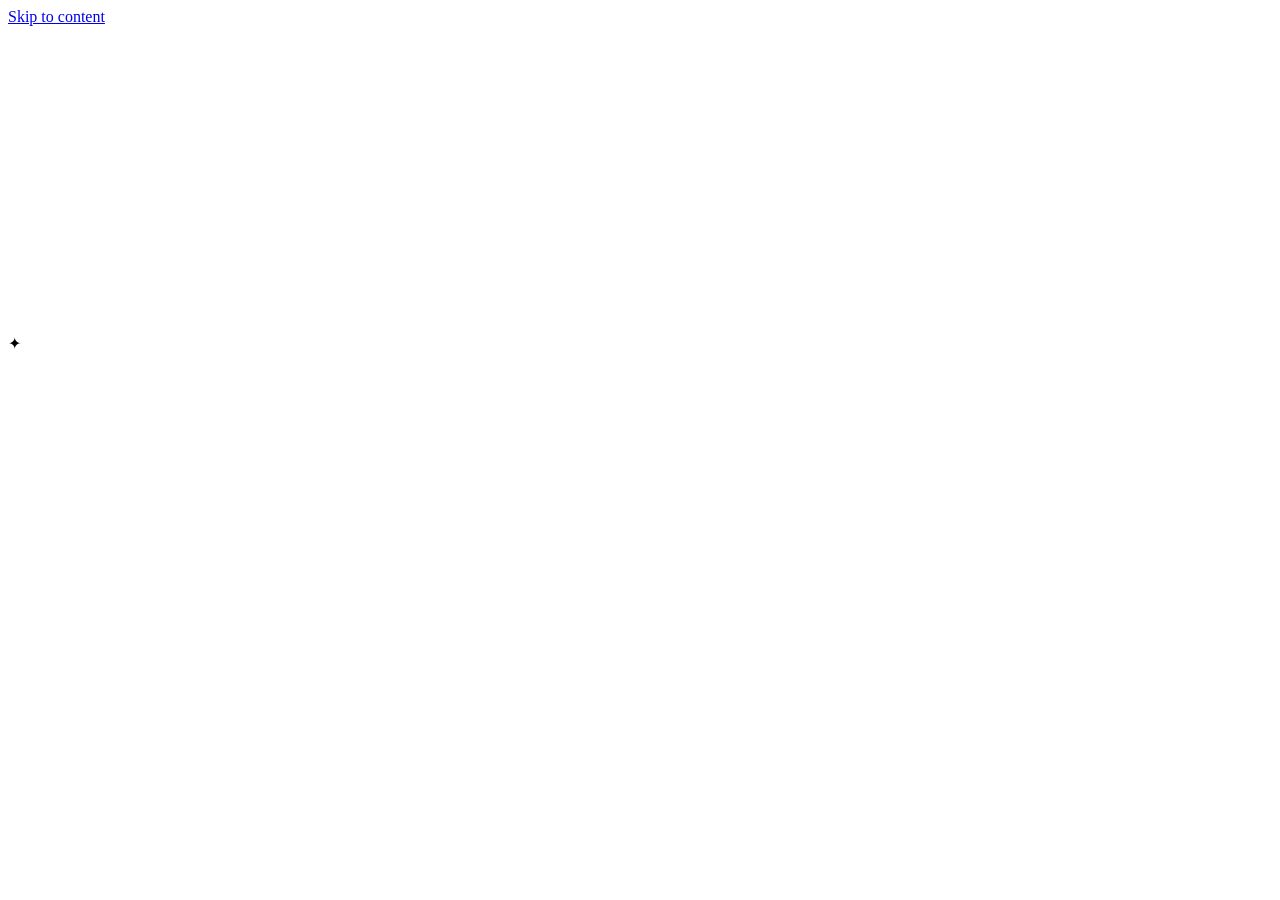
==== index.html @ a88ab9db "Add files via upload" ====
<!DOCTYPE html>
<html lang="en">
<head>
  <meta charset="utf-8">
  <meta name="viewport" content="width=device-width, initial-scale=1, viewport-fit=cover">
  <title>SUL0557 — Beats, Drum Kits & Visuals</title>
  <meta name="description" content="Hi I'm Sul and I make beats & visuals. Drum kits, cover art and edits.">
  <meta name="theme-color" content="#fbe3f6">
  <meta property="og:title" content="SUL0557">
  <meta property="og:description" content="Beats, drum kits, cover arts & edits.">
  <meta property="og:image" content="assets/img/share.jpg">
  <meta property="og:type" content="website">
  <meta name="twitter:card" content="summary_large_image">
  <link rel="icon" type="image/png" href="assets/img/favicon.png" id="favicon">
  <link rel="preconnect" href="https://fonts.googleapis.com">
  <link rel="preconnect" href="https://fonts.gstatic.com" crossorigin>
  <link rel="stylesheet" href="assets/css/style.css">
</head>
<body class="is-loading">
  <a class="skip-link" href="#app">Skip to content</a>

  <!-- Background layers -->
  <div id="bg-image" aria-hidden="true"></div>
  <canvas id="bg-canvas" aria-hidden="true"></canvas>
  <div id="bg-overlay" aria-hidden="true"></div>
  <canvas id="fx-canvas" aria-hidden="true"></canvas>

  <!-- Intro / splash page -->
  <div id="intro" hidden></div>

  <!-- Site -->
  <header id="site-header"></header>
  <main id="app" tabindex="-1"></main>
  <footer id="site-footer"></footer>

  <!-- Lightbox -->
  <div id="lightbox" hidden role="dialog" aria-modal="true" aria-label="Viewer"></div>

  <div id="loader" aria-hidden="true"><div class="loader-star">✦</div></div>

  <noscript><p style="padding:2rem;text-align:center;font-family:sans-serif">This site needs JavaScript turned on.</p></noscript>

  <script src="assets/js/fx.js"></script>
  <script src="assets/js/app.js"></script>
</body>
</html>
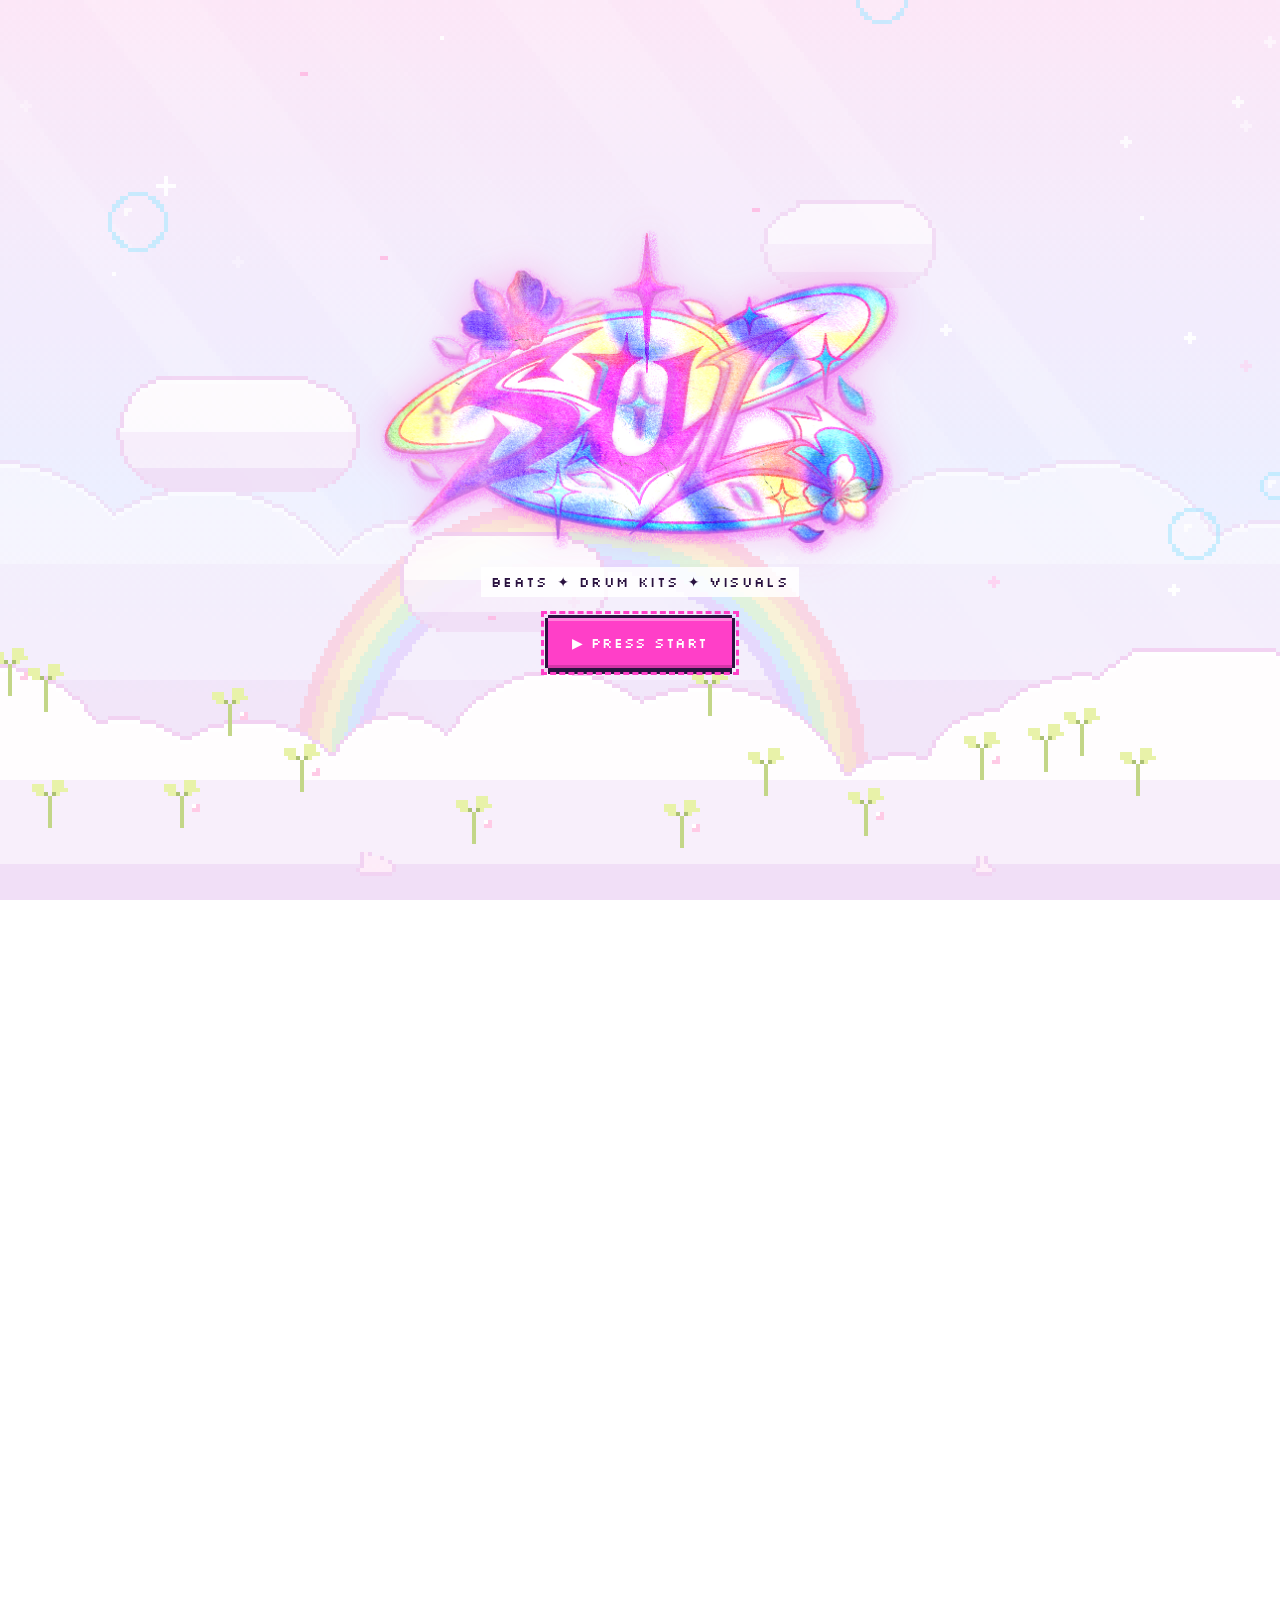
==== commit 742c2787: "Add files via upload" ====
--- a/index.html
+++ b/index.html
@@ -29,6 +29,7 @@
   <div id="intro" hidden></div>
 
   <!-- Site -->
+  <div id="announce" hidden></div>
   <header id="site-header"></header>
   <main id="app" tabindex="-1"></main>
   <footer id="site-footer"></footer>
--- a/assets/css/style.css
+++ b/assets/css/style.css
@@ -0,0 +1,505 @@
+/* =========================================================
+   SUL0557 — "clean pixel" theme
+   Crisp pixel borders, hard pixel shadows, pixel fonts and the
+   animated pixel sky. Colours/fonts/sizes come from site.json
+   (edit them in the admin panel).
+   ========================================================= */
+
+:root {
+  --primary: #ff3fc8;
+  --secondary: #8a3cff;
+  --accent: #38c8ff;
+  --highlight: #ffe14d;
+  --text: #2a1240;
+  --muted: #76659a;
+  --surface-rgb: 255, 255, 255;
+  --surface-a: .96;
+  --radius: 0px;
+  --b: 3px;
+  --font-h: "Pixelify Sans", "Space Grotesk", system-ui, sans-serif;
+  --font-b: "Space Grotesk", system-ui, sans-serif;
+  --font-ui: "Silkscreen", "Space Grotesk", monospace;
+  --h-weight: 700;
+  --h-style: normal;
+  --h-transform: uppercase;
+  --speed: 1;
+  --content-w: 1180px;
+  --header-logo: 44px;
+  --marquee-speed: 1;
+  --ink: var(--text);
+  --card: rgba(var(--surface-rgb), var(--surface-a));
+  --solid: rgb(var(--surface-rgb));
+  --shade: color-mix(in srgb, var(--secondary) 30%, transparent);
+  --tint: color-mix(in srgb, var(--primary) 12%, rgb(var(--surface-rgb)));
+  --holo: linear-gradient(90deg, var(--primary), var(--secondary) 50%, var(--accent));
+  --holo-soft: linear-gradient(135deg, #ffd4f2, #e4d6ff 35%, #d2f2ff 65%, #fff6c4);
+  --dur: calc(.6s / var(--speed));
+  --frame: 0 calc(-1 * var(--b)) 0 0 var(--ink), 0 var(--b) 0 0 var(--ink), calc(-1 * var(--b)) 0 0 0 var(--ink), var(--b) 0 0 0 var(--ink);
+  --drop: var(--b) calc(var(--b) * 3) 0 0 var(--shade), calc(var(--b) * 2) calc(var(--b) * 2) 0 0 var(--shade);
+  --drop-lg: calc(var(--b) * 2) calc(var(--b) * 4) 0 0 var(--shade), calc(var(--b) * 3) calc(var(--b) * 3) 0 0 var(--shade);
+}
+
+*, *::before, *::after { box-sizing: border-box; }
+html { -webkit-text-size-adjust: 100%; scroll-behavior: smooth; }
+body { margin: 0; min-height: 100vh; color: var(--text); font-family: var(--font-b); font-size: 16px; line-height: 1.55; background: #fbe3f6; overflow-x: hidden; -webkit-font-smoothing: antialiased; }
+body.lock-scroll { overflow: hidden; }
+img, video, iframe { max-width: 100%; display: block; }
+a { color: inherit; }
+button, input { font: inherit; color: inherit; }
+h1, h2, h3, h4 { font-family: var(--font-h); font-weight: var(--h-weight); font-style: var(--h-style); text-transform: var(--h-transform); line-height: 1; margin: 0 0 .35em; letter-spacing: .01em; }
+p { margin: 0 0 1em; }
+.holo { background: var(--holo); -webkit-background-clip: text; background-clip: text; color: transparent; }
+.skip-link { position: absolute; left: -999px; top: 8px; z-index: 1000; background: #fff; padding: 8px 14px; }
+.skip-link:focus { left: 8px; }
+:focus-visible { outline: var(--b) dashed var(--primary); outline-offset: 4px; }
+.sr-only { position: absolute !important; width: 1px; height: 1px; overflow: hidden; clip: rect(0 0 0 0); white-space: nowrap; }
+
+/* ---------- the pixel frame (used everywhere) ---------- */
+.px, .hd, .card, .kit-box, .g-item, .xcard-media, .cmp-side, .dialog, .win, .tab, .search-box input, .hero-search, .rev, .panel, .media-frame, .img-block img, .ft-form, .chips button, .ag-box, .icon-btn, .lb-btn {
+  background: var(--card); box-shadow: var(--frame), var(--drop); border: 0; border-radius: 0;
+}
+body[data-card="soft"] :is(.hd, .card, .kit-box, .g-item, .xcard-media, .cmp-side, .dialog, .win, .tab, .search-box input, .hero-search, .rev, .panel, .media-frame, .img-block img, .ft-form, .chips button, .icon-btn) {
+  border-radius: 18px; box-shadow: 0 0 0 1px color-mix(in srgb, var(--text) 10%, transparent), 0 14px 34px -12px var(--shade);
+}
+
+/* ---------- background layers ---------- */
+#bg-image, #bg-canvas, #bg-overlay, #fx-canvas { position: fixed; inset: 0; width: 100vw; height: 100vh; pointer-events: none; }
+#bg-image { z-index: -4; background-size: cover; background-position: center; display: none; }
+#bg-canvas { z-index: -3; image-rendering: pixelated; image-rendering: crisp-edges; }
+#bg-overlay { z-index: -2; opacity: 0; }
+#fx-canvas { z-index: 900; }
+body.bg-grid::before { content: ""; position: fixed; inset: 0; z-index: -5; pointer-events: none;
+  background-image: linear-gradient(color-mix(in srgb, var(--secondary) 9%, transparent) 2px, transparent 2px), linear-gradient(90deg, color-mix(in srgb, var(--secondary) 9%, transparent) 2px, transparent 2px);
+  background-size: 24px 24px; }
+
+/* ---------- loader ---------- */
+#loader { position: fixed; inset: 0; display: grid; place-items: center; z-index: 2000; background: #fbe3f6; transition: opacity .4s steps(4); }
+body:not(.is-loading) #loader { opacity: 0; pointer-events: none; }
+.loader-star { font-size: 40px; color: var(--primary); animation: blink .8s steps(2) infinite; }
+@keyframes blink { 50% { opacity: 0; } }
+
+/* ---------- announcement (LED ticker) ---------- */
+#announce { position: relative; z-index: 60; background: var(--ink); color: var(--highlight); font: 400 12px/1.2 var(--font-ui); letter-spacing: .06em; }
+#announce[hidden] { display: none; }
+.ann-inner { display: flex; align-items: center; justify-content: center; gap: 18px; flex-wrap: wrap; padding: 10px 44px; text-align: center; }
+.ann-inner a { color: #fff; text-decoration: none; background: var(--primary); padding: 5px 9px; }
+.ann-inner .sparkle { animation: blink 1s steps(2) infinite; display: inline-block; }
+.ann-count { color: #fff; }
+.ann-x { position: absolute; right: 10px; top: 50%; transform: translateY(-50%); width: 24px; height: 24px; border: 0; background: transparent; color: #fff; cursor: pointer; font: 400 14px var(--font-ui); }
+
+/* ---------- header (pixel taskbar) ---------- */
+#site-header { position: relative; z-index: 50; padding: 16px clamp(14px, 3vw, 32px) 8px; }
+#site-header.is-sticky { position: sticky; top: 0; }
+.hd { display: flex; align-items: center; gap: 10px; max-width: var(--content-w); margin: 0 auto; padding: 8px 10px; background: var(--solid); }
+.style-glass .hd { background: rgba(var(--surface-rgb), .82); backdrop-filter: blur(10px); -webkit-backdrop-filter: blur(10px); }
+.style-transparent .hd { background: transparent; box-shadow: none; }
+.hd-pill { display: flex; align-items: center; gap: 6px; }
+.hd-main { flex: 1; }
+.layout-pill .hd { width: fit-content; }
+.layout-pill .hd-main { flex: none; }
+.brand { display: flex; align-items: center; padding: 0 12px 0 4px; text-decoration: none; flex-shrink: 0; }
+.brand img { height: var(--header-logo); width: auto; transition: transform .3s steps(3); }
+.brand:hover img { transform: translateY(-3px) rotate(-4deg); }
+.brand-text { font: var(--h-weight) 22px var(--font-h); }
+.nav { display: flex; align-items: center; gap: 4px; }
+.nav a { display: inline-flex; align-items: center; gap: 8px; padding: 9px 13px; font: 400 13px var(--font-ui); text-decoration: none; color: var(--muted); }
+.nav a svg { width: 16px; height: 16px; }
+.nav a:hover { color: var(--text); background: var(--tint); }
+.nav a.is-active { color: #fff; background: var(--ink); }
+.nav a.is-active::before { content: "▶"; font-size: 9px; color: var(--highlight); }
+.nav a.is-active svg { display: none; }
+.hd-right { margin-left: auto; }
+.icon-btn { width: 36px; height: 36px; display: grid; place-items: center; color: var(--secondary); text-decoration: none; margin: var(--b); transition: transform .15s steps(2); }
+.icon-btn:hover { transform: translateY(-3px); color: var(--primary); }
+.icon-btn svg { width: 18px; height: 18px; }
+.hd-cta { height: 40px !important; padding: 0 16px !important; font-size: 12px !important; }
+.burger { display: none; width: 40px; height: 40px; border: 0; background: var(--tint); cursor: pointer; }
+.burger span { display: block; width: 18px; height: 3px; margin: 3px auto; background: var(--ink); }
+.nav-open .burger span:nth-child(2) { opacity: 0; }
+.nav-mobile-extra { display: none; }
+
+/* ---------- buttons ---------- */
+.btn {
+  --bg: var(--primary); --fg: #fff;
+  display: inline-flex; align-items: center; justify-content: center; gap: .55em;
+  height: 50px; padding: 0 24px; margin: var(--b); border: 0; cursor: pointer; text-decoration: none; white-space: nowrap;
+  font: 400 14px var(--font-ui); letter-spacing: .04em; color: var(--fg); background: var(--bg);
+  box-shadow: var(--frame), inset 0 var(--b) 0 0 rgba(255,255,255,.35), inset 0 calc(-1 * var(--b)) 0 0 rgba(0,0,0,.16), 0 calc(var(--b) * 2) 0 0 var(--ink);
+  position: relative; transition: transform .08s steps(1), filter .15s; user-select: none; -webkit-tap-highlight-color: transparent;
+}
+.btn:active { transform: translateY(var(--b)); box-shadow: var(--frame), inset 0 var(--b) 0 0 rgba(0,0,0,.12); }
+.btn-ghost { --bg: var(--solid); --fg: var(--text); }
+.btn-accent { --bg: var(--accent); --fg: var(--ink); }
+.btn-holo { --bg: var(--holo-soft); --fg: var(--ink); }
+.btn-dark { --bg: var(--ink); --fg: #fff; }
+.btn-sm { height: 38px; padding: 0 14px; font-size: 11px; }
+.btn[disabled], .btn.is-disabled { --bg: color-mix(in srgb, var(--text) 12%, #fff); --fg: var(--muted); pointer-events: none; }
+.btn .sparkle { color: var(--highlight); }
+.btn-ghost .sparkle { color: var(--primary); }
+body[data-btn="pill"] .btn { border-radius: 999px; box-shadow: 0 8px 20px -8px var(--primary); font-family: var(--font-b); font-weight: 700; }
+body[data-btn="pill"] .btn-ghost { box-shadow: inset 0 0 0 2px color-mix(in srgb, var(--text) 15%, transparent); }
+body[data-btn="outline"] .btn { --bg: transparent; --fg: var(--text); }
+body[data-btnhover="bounce"] .btn:hover { animation: px-hop calc(.4s / var(--speed)) steps(4); }
+body[data-btnhover="wiggle"] .btn:hover { animation: px-wiggle calc(.4s / var(--speed)) steps(4); }
+body[data-btnhover="glow"] .btn:hover { filter: brightness(1.1) drop-shadow(0 0 10px var(--primary)); }
+body[data-btnhover="grow"] .btn:hover { transform: scale(1.05); }
+body[data-btnhover="shine"] .btn:hover { filter: brightness(1.15); }
+@keyframes px-hop { 0%, 100% { transform: translateY(0); } 50% { transform: translateY(calc(var(--b) * -2)); } }
+@keyframes px-wiggle { 25% { transform: translateX(calc(var(--b) * -1)); } 75% { transform: translateX(var(--b)); } }
+
+/* ---------- layout ---------- */
+#app { position: relative; z-index: 2; outline: none; min-height: 60vh; }
+.page { display: flex; flex-wrap: wrap; align-items: flex-start; max-width: calc(var(--content-w) + 2 * clamp(16px, 4vw, 40px)); margin: 0 auto; padding: 0 clamp(16px, 4vw, 40px) 30px; }
+.section { position: relative; width: 100%; padding: clamp(26px, 4.5vw, 56px) 0; }
+.section.sp-small { padding: 14px 0; }
+.section.sp-large { padding: clamp(50px, 8vw, 110px) 0; }
+.section.sp-none { padding: 0; }
+.section.w-half { width: 50%; }
+.section.w-half + .section.w-half { padding-left: 18px; }
+.section.w-half:has(+ .section.w-half) { padding-right: 18px; }
+.wrap { width: 100%; margin: 0 auto; }
+.w-narrow .wrap { max-width: 760px; }
+.w-full { width: 100vw; margin-left: calc(50% - 50vw); }
+.a-center { text-align: center; }
+.a-right { text-align: right; }
+.a-center .btn-row, .a-center .more-row, .a-center .tabs, .a-center .chips { justify-content: center; }
+.panel { padding: clamp(20px, 3vw, 36px); margin: var(--b); }
+
+.sec-head { display: flex; align-items: flex-end; justify-content: space-between; gap: 16px; margin-bottom: clamp(18px, 2.4vw, 26px); }
+.a-center .sec-head { flex-direction: column; align-items: center; }
+.sec-title { font-size: clamp(32px, 4.4vw, 54px); margin: 0 0 6px; text-shadow: var(--b) var(--b) 0 rgba(var(--surface-rgb), .9); }
+.sec-title .holo { text-shadow: none; filter: drop-shadow(var(--b) var(--b) 0 rgba(var(--surface-rgb), .9)); }
+.sec-sub { color: var(--muted); font: 400 12px var(--font-ui); letter-spacing: .04em; margin: 0; }
+.sec-sub::before { content: "> "; color: var(--primary); }
+.sec-link { font: 400 12px var(--font-ui); color: var(--text); text-decoration: none; white-space: nowrap; padding: 8px 10px; background: var(--solid); box-shadow: var(--frame); margin: var(--b); }
+.sec-link:hover { background: var(--ink); color: #fff; }
+.btn-row { display: flex; flex-wrap: wrap; gap: 10px 12px; align-items: center; margin-top: 22px; }
+.more-row { display: flex; gap: 12px; flex-wrap: wrap; justify-content: center; margin-top: 26px; }
+.rich a { color: var(--primary); font-weight: 700; }
+.chip, .tag { display: inline-flex; align-items: center; padding: 4px 6px; font: 400 9.5px var(--font-ui); letter-spacing: .03em; text-transform: uppercase; color: var(--secondary); background: color-mix(in srgb, var(--secondary) 10%, #fff); box-shadow: 0 0 0 2px color-mix(in srgb, var(--secondary) 25%, transparent); margin: 2px; }
+.status { display: inline-flex; align-items: center; gap: 10px; font: 400 12px var(--font-ui); color: var(--text); margin: 0 0 18px var(--b); background: var(--solid); padding: 7px 10px; box-shadow: var(--frame); }
+.status i { width: 8px; height: 8px; background: var(--primary); animation: blink 1s steps(2) infinite; }
+
+/* ---------- hero ---------- */
+.hero { display: grid; grid-template-columns: 1fr 1fr; gap: clamp(28px, 5vw, 64px); align-items: center; }
+.hero.fullh { min-height: calc(100vh - 170px); }
+.hero.layout-split-reverse .hero-art-col { order: -1; }
+.hero.layout-centered { grid-template-columns: 1fr; text-align: center; justify-items: center; }
+.hero.layout-centered .btn-row, .hero.layout-centered .chips { justify-content: center; }
+.hero.layout-centered .hero-search { margin-left: auto; margin-right: auto; }
+.hero.no-art { grid-template-columns: 1fr; }
+.hero-title { font-size: clamp(50px, 7vw, 100px); line-height: .9; margin: 0 0 20px; text-shadow: calc(var(--b) * 1.5) calc(var(--b) * 1.5) 0 rgba(var(--surface-rgb), .95); }
+.hero-title .holo { text-shadow: none; filter: drop-shadow(calc(var(--b) * 1.5) calc(var(--b) * 1.5) 0 rgba(var(--surface-rgb), .95)); }
+.hero-text { font-size: clamp(16px, 1.35vw, 18px); max-width: 500px; margin: 0 0 6px; background: rgba(var(--surface-rgb), .7); padding: 2px 4px; }
+.layout-centered .hero-text { margin-left: auto; margin-right: auto; }
+.hero-small { display: inline-block; font: 400 11px var(--font-ui); color: var(--muted); text-decoration: none; margin-top: 8px; }
+a.hero-small:hover { color: var(--primary); }
+.hero-search { display: flex; align-items: center; gap: 8px; margin: 26px var(--b) 0; max-width: 470px; padding: 5px 5px 5px 14px; }
+.hero-search svg { display: none; }
+.hero-search::before { content: ">"; font: 400 14px var(--font-ui); color: var(--primary); }
+.hero-search input { flex: 1; min-width: 0; border: 0; outline: none; background: transparent; font: 400 13px var(--font-ui); padding: 8px 0; color: var(--text); caret-color: var(--primary); }
+.hero-search .btn { height: 38px; margin: 0; box-shadow: none; }
+.chips { display: flex; flex-wrap: wrap; align-items: center; gap: 8px; margin-top: 16px; font: 400 11px var(--font-ui); color: var(--muted); }
+.chips button { padding: 6px 10px; cursor: pointer; font: 400 11px var(--font-ui); color: var(--secondary); margin: var(--b); box-shadow: var(--frame); }
+.chips button:hover { background: var(--ink); color: #fff; }
+.hero-art-col { display: flex; flex-direction: column; gap: 18px; min-width: 0; padding: var(--b); }
+.win { position: relative; }
+.win-bar { display: flex; align-items: center; gap: 6px; padding: 8px 10px; background: var(--ink); color: #fff; font: 400 11px var(--font-ui); }
+.win-bar span { flex: 1; }
+.win-bar i { width: 12px; height: 12px; background: var(--highlight); }
+.win-bar i:nth-of-type(2) { background: var(--accent); }
+.win-bar i:nth-of-type(3) { background: var(--primary); }
+.art-card { position: relative; aspect-ratio: 1.35 / 1; display: grid; place-items: center; overflow: hidden; background: var(--holo-soft); }
+.art-card::before { content: ""; position: absolute; inset: 0; background-image: linear-gradient(rgba(255,255,255,.4) 2px, transparent 2px), linear-gradient(90deg, rgba(255,255,255,.4) 2px, transparent 2px); background-size: 22px 22px; }
+.art-card::after { content: "✦"; position: absolute; top: 12%; right: 10%; font-size: 26px; color: #fff; animation: blink 1.4s steps(2) infinite; }
+.art-card img { position: relative; width: 84%; height: auto; }
+.win-foot { display: flex; justify-content: space-between; gap: 10px; padding: 8px 12px; font: 400 10px var(--font-ui); color: var(--muted); background: var(--solid); border-top: var(--b) solid var(--ink); }
+.win-foot b { color: var(--primary); font-weight: 400; }
+.logo-float { animation: px-float calc(3.2s / var(--speed)) steps(8) infinite; }
+@keyframes px-float { 0%, 100% { transform: translateY(0); } 50% { transform: translateY(-14px); } }
+.hero-logo-solo { width: min(100%, 620px); height: auto; margin: 0 auto; }
+.logo-glow { filter: drop-shadow(0 0 18px color-mix(in srgb, var(--primary) 30%, transparent)); }
+.mosaic { display: grid; grid-template-columns: repeat(3, 1fr); gap: 8px; height: clamp(300px, 36vw, 440px); overflow: hidden; padding: 8px; background: var(--ink); }
+.mosaic-col { display: flex; flex-direction: column; gap: 8px; animation: mosaic-up calc(30s / var(--speed)) linear infinite; }
+.mosaic-col:nth-child(2) { animation-direction: reverse; }
+.mosaic.paused .mosaic-col { animation-play-state: paused; }
+.mosaic-col img { width: 100%; aspect-ratio: 1; object-fit: cover; }
+@keyframes mosaic-up { to { transform: translateY(-50%); } }
+.mosaic-bar { display: flex; justify-content: space-between; font: 400 10px var(--font-ui); color: var(--muted); }
+.mosaic-bar button { border: 0; background: none; color: var(--muted); cursor: pointer; font: inherit; }
+
+/* ---------- reviews (pixel speech bubbles) ---------- */
+.rev-strip { overflow: hidden; padding: 8px 0 30px; -webkit-mask: linear-gradient(90deg, transparent, #000 6%, #000 94%, transparent); mask: linear-gradient(90deg, transparent, #000 6%, #000 94%, transparent); }
+.rev-track { display: flex; gap: 22px; width: max-content; padding: 0 var(--b); animation: marquee calc(45s / var(--speed) / var(--marquee-speed)) linear infinite; }
+.rev-strip:hover .rev-track { animation-play-state: paused; }
+.rev { width: 250px; flex-shrink: 0; padding: 12px 14px; position: relative; margin: var(--b) 0; background: var(--solid); }
+.rev::after { content: ""; position: absolute; left: 22px; bottom: calc(var(--b) * -4); width: calc(var(--b) * 3); height: calc(var(--b) * 3); background: var(--solid); box-shadow: var(--b) 0 0 0 var(--ink), calc(var(--b) * -1) 0 0 0 var(--ink), 0 var(--b) 0 0 var(--ink); }
+.rev-who { display: flex; align-items: center; gap: 8px; margin-bottom: 6px; font: 400 10px var(--font-ui); color: var(--primary); }
+.rev-av { width: 24px; height: 24px; object-fit: cover; background: var(--holo-soft); flex-shrink: 0; display: grid; place-items: center; font: 400 10px var(--font-ui); color: var(--secondary); }
+.rev p { margin: 0; font: 600 14px/1.35 var(--font-b); }
+.reviews-big .rev { width: 280px; }
+
+/* ---------- ticker band ---------- */
+.marquee { transform: rotate(var(--tilt, 0deg)); margin: 0 -40px; padding: 12px 0; overflow: hidden; box-shadow: 0 calc(var(--b) * -1) 0 var(--ink), 0 var(--b) 0 var(--ink); }
+.marquee.st-gradient { background: var(--primary); color: #fff; }
+.marquee.st-holo { background: var(--holo-soft); color: var(--ink); }
+.marquee.st-glass { background: var(--solid); color: var(--primary); }
+.marquee.st-dark { background: var(--ink); color: var(--highlight); }
+.marquee-track { display: flex; width: max-content; animation: marquee calc(28s / var(--speed) / var(--marquee-speed)) linear infinite; }
+.marquee-track span { font: var(--h-weight) clamp(20px, 2.6vw, 32px) var(--font-h); text-transform: var(--h-transform); white-space: pre; padding-right: .6em; }
+@keyframes marquee { to { transform: translateX(-50%); } }
+
+/* ---------- item shop (kits) ---------- */
+.kit-box { padding: clamp(14px, 2vw, 24px); background-color: color-mix(in srgb, var(--secondary) 6%, rgb(var(--surface-rgb))); background-image: linear-gradient(color-mix(in srgb, var(--secondary) 7%, transparent) 2px, transparent 2px), linear-gradient(90deg, color-mix(in srgb, var(--secondary) 7%, transparent) 2px, transparent 2px); background-size: 20px 20px; margin: var(--b); }
+.grid { display: grid; gap: clamp(16px, 2vw, 24px); grid-template-columns: repeat(var(--cols, 3), minmax(0, 1fr)); padding: var(--b); }
+.card { position: relative; display: flex; flex-direction: column; text-align: left; text-decoration: none; color: inherit; background: var(--solid); transition: transform .12s steps(2); }
+body[data-cardhover="lift"] .card:hover, body[data-cardhover="tilt"] .card:hover { transform: translate(calc(var(--b) * -1), calc(var(--b) * -2)); box-shadow: var(--frame), var(--drop-lg); }
+body[data-cardhover="glow"] .card:hover { box-shadow: var(--frame), 0 0 0 calc(var(--b) * 3) color-mix(in srgb, var(--primary) 35%, transparent); }
+body[data-cardhover="grow"] .card:hover { transform: scale(1.03); }
+.card-media { position: relative; aspect-ratio: 1; overflow: hidden; background: var(--holo-soft); border-bottom: var(--b) solid var(--ink); }
+.card-media img { width: 100%; height: 100%; object-fit: cover; }
+.soldout-tag { position: absolute; inset: 0; display: grid; place-items: center; background: color-mix(in srgb, var(--ink) 55%, transparent); color: #fff; font: 400 18px var(--font-ui); }
+.card-body { padding: 14px; display: flex; flex-direction: column; gap: 8px; flex: 1; }
+.card-top { display: flex; align-items: flex-start; justify-content: space-between; gap: 8px; }
+.card-title { font-size: 20px; margin: 0; line-height: 1.05; }
+.badge { font: 400 10px var(--font-ui); letter-spacing: .04em; padding: 6px 8px; color: var(--ink); background: var(--highlight); box-shadow: var(--frame), var(--b) var(--b) 0 0 var(--ink); display: inline-block; }
+.card .badge { position: absolute; top: 12px; left: 12px; z-index: 2; transform: rotate(-4deg); animation: badge-bob calc(1.6s / var(--speed)) steps(2) infinite; }
+@keyframes badge-bob { 50% { transform: rotate(-4deg) translateY(calc(var(--b) * -1)); } }
+.tags { display: flex; flex-wrap: wrap; gap: 4px; }
+.card-desc { color: var(--muted); font-size: 13.5px; margin: 0; line-height: 1.45; }
+.card-foot { display: flex; align-items: center; justify-content: space-between; gap: 10px; margin-top: auto; padding-top: 8px; border-top: 2px dashed color-mix(in srgb, var(--text) 15%, transparent); }
+.price-row { display: flex; align-items: baseline; gap: 8px; }
+.price { font: 400 15px var(--font-ui); color: var(--primary); }
+.price::before { content: "◆ "; color: var(--highlight); text-shadow: 1px 1px 0 var(--ink); }
+.old-price { font: 400 11px var(--font-ui); color: var(--muted); text-decoration: line-through; }
+.go-btn { height: 34px; padding: 0 12px; font-size: 11px; }
+.search-box { position: relative; margin: 0 var(--b) 22px; max-width: 420px; }
+.a-center .search-box { margin-left: auto; margin-right: auto; }
+.search-box input { width: 100%; padding: 13px 16px 13px 42px; font: 400 12px var(--font-ui); color: var(--text); outline: none; }
+.search-box svg { position: absolute; left: 14px; top: 50%; transform: translateY(-50%); width: 18px; height: 18px; color: var(--primary); z-index: 1; }
+.empty { text-align: center; color: var(--muted); padding: 30px 10px; font: 400 12px var(--font-ui); }
+
+/* ---------- VS screen (compare) ---------- */
+.vs { display: grid; grid-template-columns: 1fr auto 1fr; gap: 20px; align-items: stretch; text-align: left; padding: var(--b); }
+.cmp-side { padding: 0 0 8px; background: var(--solid); }
+.cmp-side h3 { margin: 0; padding: 12px 16px; font-size: 22px; background: var(--primary); color: #fff; }
+.cmp-them h3 { background: color-mix(in srgb, var(--text) 18%, #fff); color: var(--muted); }
+.cmp-side ul { list-style: none; margin: 0; padding: 6px 16px; }
+.cmp-side li { display: flex; gap: 10px; align-items: flex-start; padding: 10px 0; border-bottom: 2px dashed color-mix(in srgb, var(--text) 10%, transparent); font: 600 14px/1.35 var(--font-b); }
+.cmp-side li:last-child { border-bottom: 0; }
+.cmp-side li small { display: block; font: 400 10px var(--font-ui); color: var(--muted); margin-bottom: 3px; }
+.cmp-ic { width: 20px; height: 20px; flex-shrink: 0; display: grid; place-items: center; font: 400 11px var(--font-ui); background: var(--primary); color: #fff; margin-top: 2px; }
+.cmp-them .cmp-ic { background: color-mix(in srgb, var(--text) 15%, #fff); color: var(--muted); }
+.cmp-them { filter: saturate(.4); opacity: .85; }
+.vs-badge { align-self: center; font: var(--h-weight) 44px var(--font-h); color: var(--highlight); text-shadow: var(--b) 0 0 var(--ink), calc(var(--b) * -1) 0 0 var(--ink), 0 var(--b) 0 var(--ink), 0 calc(var(--b) * -1) 0 var(--ink), calc(var(--b) * 2) calc(var(--b) * 2) 0 var(--primary); animation: px-hop calc(1s / var(--speed)) steps(2) infinite; }
+
+/* ---------- cards ---------- */
+.cards-grid { display: grid; gap: clamp(14px, 1.8vw, 20px); grid-template-columns: repeat(var(--cols, 2), minmax(0, 1fr)); padding: var(--b); }
+.xcard { display: block; text-decoration: none; color: inherit; }
+.xcard-media { position: relative; aspect-ratio: 1; overflow: hidden; }
+.xcard-media img { width: 100%; height: 100%; object-fit: cover; }
+.xcard-go { position: absolute; right: 8px; bottom: 8px; width: 30px; height: 30px; background: var(--primary); color: #fff; display: grid; place-items: center; box-shadow: var(--frame); }
+.xcard-go svg { width: 13px; height: 13px; }
+.xcard h3 { font-size: 16px; margin: 14px 0 3px; }
+.xcard p { font: 400 10px var(--font-ui); color: var(--muted); margin: 0; }
+
+/* ---------- gallery (pixel frames) ---------- */
+.tabs { display: flex; flex-wrap: wrap; gap: 8px; margin-bottom: 22px; padding: var(--b); }
+.tab { cursor: pointer; font: 400 12px var(--font-ui); padding: 10px 14px; color: var(--muted); background: var(--solid); }
+.tab:hover { color: var(--text); }
+.tab.is-active { background: var(--ink); color: #fff; }
+.tab.is-active::before { content: "▶ "; color: var(--highlight); }
+.g-grid, .g-bento { display: grid; gap: clamp(14px, 1.8vw, 20px); padding: var(--b); }
+.g-grid { grid-template-columns: repeat(var(--cols, 3), minmax(0, 1fr)); }
+.g-bento { grid-template-columns: repeat(4, minmax(0, 1fr)); grid-auto-flow: dense; }
+.g-bento .g-item { aspect-ratio: 1; }
+.g-bento .g-item:nth-child(5n+1) { grid-column: span 2; grid-row: span 2; }
+.g-bento .g-item:nth-child(10n+6) { grid-column: 3 / span 2; }
+.g-masonry { columns: var(--cols, 3); column-gap: clamp(14px, 1.8vw, 20px); padding: var(--b); }
+.g-masonry .g-item { break-inside: avoid; margin-bottom: clamp(14px, 1.8vw, 20px); }
+.g-item { position: relative; display: block; width: 100%; padding: 0; cursor: zoom-in; overflow: hidden; text-align: left; transition: transform .12s steps(2); background: var(--holo-soft); }
+.g-item:hover { transform: translate(calc(var(--b) * -1), calc(var(--b) * -2)); box-shadow: var(--frame), var(--drop-lg); }
+.g-grid .g-item { aspect-ratio: 1; }
+.g-grid .g-item img, .g-grid .g-item video, .g-bento .g-item img, .g-bento .g-item video { width: 100%; height: 100%; object-fit: cover; }
+.g-masonry .g-item img, .g-masonry .g-item video { width: 100%; height: auto; }
+.g-cap { position: absolute; left: 0; right: 0; bottom: 0; padding: 8px 10px; color: #fff; background: var(--ink); transform: translateY(100%); transition: transform .15s steps(3); }
+.g-item:hover .g-cap, .g-item:focus-visible .g-cap { transform: none; }
+.g-cap strong { display: block; font: 400 12px var(--font-ui); }
+.g-cap small { font: 500 12px var(--font-b); opacity: .8; }
+.g-play { position: absolute; top: 10px; right: 10px; width: 34px; height: 34px; display: grid; place-items: center; background: var(--primary); color: #fff; z-index: 2; box-shadow: var(--frame); }
+.g-play svg { width: 14px; height: 14px; margin-left: 2px; }
+.g-tag { position: absolute; top: 10px; left: 10px; z-index: 2; font: 400 9px var(--font-ui); padding: 5px 7px; background: var(--highlight); color: var(--ink); box-shadow: var(--frame); }
+
+/* ---------- text / RPG dialog / media ---------- */
+.text-block .sec-title { font-size: clamp(42px, 6.5vw, 84px); }
+.text-block.size-small .sec-title { font-size: clamp(28px, 3.6vw, 44px); }
+.text-block .rich { max-width: 640px; background: rgba(var(--surface-rgb), .75); padding: 4px 6px; display: inline-block; }
+.text-block.size-large .rich { font-size: clamp(16px, 1.4vw, 19px); }
+.dialog { display: grid; grid-template-columns: auto 1fr; gap: clamp(16px, 3vw, 30px); align-items: start; padding: clamp(18px, 3vw, 30px); position: relative; text-align: left; margin: var(--b); background: var(--solid); }
+.dlg-face { width: clamp(90px, 13vw, 150px); aspect-ratio: 1; background: var(--holo-soft); display: grid; place-items: center; box-shadow: var(--frame); margin: var(--b); }
+.dlg-face img { width: 88%; height: auto; }
+.dlg-name { display: inline-block; font: 400 12px var(--font-ui); background: var(--ink); color: var(--highlight); padding: 6px 10px; margin-bottom: 12px; }
+.dialog .rich { font-size: clamp(16px, 1.6vw, 21px); font-weight: 600; margin-bottom: 4px; }
+.dialog .rich::after { content: "▌"; color: var(--primary); animation: blink .9s steps(2) infinite; margin-left: 2px; }
+.dialog .btn-row { flex-direction: column; align-items: flex-start; gap: 2px; margin-top: 14px; }
+.dialog .btn { height: auto; padding: 8px 12px; margin: 0; --bg: transparent; --fg: var(--text); box-shadow: none; font-size: 13px; }
+.dialog .btn:hover { --bg: var(--ink); --fg: #fff; animation: none; }
+.dlg-next { position: absolute; right: 18px; bottom: 14px; color: var(--primary); animation: px-hop calc(.8s / var(--speed)) steps(2) infinite; font-size: 14px; }
+.media-frame { overflow: hidden; background: #000; aspect-ratio: 16 / 9; margin: var(--b); }
+.media-frame iframe, .media-frame video { width: 100%; height: 100%; border: 0; }
+.img-block figure { margin: 0 auto; padding: var(--b); }
+.img-block img { width: 100%; height: auto; }
+.img-block figcaption { margin-top: 12px; color: var(--muted); font: 400 11px var(--font-ui); text-align: center; }
+.links-list { display: grid; gap: 14px; max-width: 560px; }
+.a-center .links-list { margin: 0 auto; }
+.links-list .btn { width: calc(100% - 2 * var(--b)); height: 56px; }
+
+/* ---------- footer (pixel ground) ---------- */
+#site-footer { position: relative; z-index: 2; margin-top: 40px; }
+#site-footer::before { content: ""; display: block; height: 24px; background:
+  linear-gradient(90deg, #b6e07a 0 12px, #9ccf5d 12px 24px) 0 0 / 24px 12px repeat-x,
+  linear-gradient(#7fb547, #7fb547) 0 12px / 100% 12px no-repeat; }
+.ft-wrap { background: var(--ink); color: #f2e9ff; }
+.ft { max-width: var(--content-w); margin: 0 auto; padding: 40px clamp(16px, 4vw, 40px) 24px; }
+.ft-cols { display: grid; gap: 30px; }
+.ft-brand img { height: 52px; width: auto; margin-bottom: 14px; }
+.ft-brand p { color: rgba(255,255,255,.7); margin: 0 0 16px; font-size: 14px; }
+.ft-socials { display: flex; gap: 6px; flex-wrap: wrap; }
+.ft-socials .icon-btn { background: rgba(255,255,255,.08); color: #fff; box-shadow: 0 0 0 2px rgba(255,255,255,.25); }
+.ft h4 { font: 400 11px var(--font-ui); color: var(--highlight); margin: 6px 0 14px; }
+.ft ul { list-style: none; margin: 0; padding: 0; display: grid; gap: 9px; }
+.ft ul a { text-decoration: none; font-weight: 600; font-size: 14px; }
+.ft ul a::before { content: "▶ "; font-size: 9px; color: var(--primary); opacity: 0; }
+.ft ul a:hover::before { opacity: 1; }
+.ft-news p { color: rgba(255,255,255,.7); margin: 0 0 12px; font-size: 14px; }
+.ft-form { display: flex; gap: 6px; padding: 4px 4px 4px 12px; max-width: 340px; background: #fff; }
+.ft-form input { flex: 1; min-width: 0; border: 0; outline: none; background: transparent; padding: 8px 0; font: 400 12px var(--font-ui); color: var(--ink); }
+.ft-form button { width: 36px; border: 0; background: var(--primary); color: #fff; cursor: pointer; }
+.ft-bottom { display: flex; justify-content: space-between; gap: 12px; flex-wrap: wrap; margin-top: 34px; padding-top: 16px; border-top: 2px dashed rgba(255,255,255,.18); font: 400 10px var(--font-ui); color: rgba(255,255,255,.55); }
+
+/* ---------- intro (PRESS START) ---------- */
+#intro { position: fixed; inset: 0; z-index: 1000; display: flex; flex-direction: column; align-items: center; justify-content: center; text-align: center; padding: 30px; gap: 12px; background: rgba(255,255,255,.15); cursor: pointer; }
+#intro[hidden] { display: none; }
+.intro-logo-btn { border: 0; background: none; padding: 0; cursor: pointer; max-width: 92vw; }
+.intro-logo { width: min(86vw, var(--intro-logo, 520px)); height: auto; }
+.intro-title { font-size: clamp(36px, 6vw, 80px); margin: 0; }
+.intro-sub { font: 400 clamp(11px, 1.2vw, 14px) var(--font-ui); letter-spacing: .1em; color: var(--ink); margin: 0 0 6px; background: rgba(255,255,255,.85); padding: 6px 10px; }
+.intro-enter { animation: blink 1.1s steps(2) infinite; }
+.intro-in .intro-logo-btn { animation: intro-in calc(.9s / var(--speed)) steps(6) both; }
+.intro-in .intro-sub { animation: fade-up calc(.6s / var(--speed)) steps(4) both; animation-delay: calc(.4s / var(--speed)); }
+@keyframes intro-in { from { opacity: 0; transform: scale(.4); } to { opacity: 1; transform: none; } }
+@keyframes fade-up { from { opacity: 0; transform: translateY(16px); } to { opacity: 1; transform: none; } }
+.la-float .intro-logo { animation: px-float calc(3s / var(--speed)) steps(8) infinite; }
+.la-pulse .intro-logo { animation: pulse calc(1.6s / var(--speed)) steps(4) infinite; }
+.la-spin .intro-logo { animation: spin3d calc(6s / var(--speed)) steps(24) infinite; }
+.la-glitch .intro-logo { animation: glitch calc(3s / var(--speed)) steps(1) infinite; }
+.la-bounce .intro-logo { animation: bounce calc(1s / var(--speed)) steps(4) infinite; }
+.la-holo .intro-logo { animation: hue calc(6s / var(--speed)) steps(12) infinite; }
+@keyframes pulse { 50% { transform: scale(1.05); } }
+@keyframes spin3d { to { transform: rotateY(360deg); } }
+@keyframes bounce { 0%,100% { transform: translateY(0); } 50% { transform: translateY(-20px); } }
+@keyframes hue { to { filter: hue-rotate(360deg); } }
+@keyframes glitch { 0%, 86%, 100% { transform: none; filter: none; } 88% { transform: translate(-6px, 2px); filter: drop-shadow(6px 0 0 #38c8ff) drop-shadow(-6px 0 0 #ff3fc8); } 92% { transform: translate(5px, -3px); } }
+#intro.exit-zoom { animation: exit-zoom calc(.6s / var(--speed)) steps(6) forwards; }
+#intro.exit-fade { animation: exit-fade calc(.5s / var(--speed)) steps(5) forwards; }
+#intro.exit-slide { animation: exit-slide calc(.6s / var(--speed)) steps(6) forwards; }
+#intro.exit-blur { animation: exit-blur calc(.6s / var(--speed)) steps(6) forwards; }
+@keyframes exit-zoom { to { opacity: 0; transform: scale(1.5); } }
+@keyframes exit-fade { to { opacity: 0; } }
+@keyframes exit-slide { to { transform: translateY(-105%); } }
+@keyframes exit-blur { to { opacity: 0; filter: blur(20px); } }
+body.intro-active #announce, body.intro-active #site-header, body.intro-active #app, body.intro-active #site-footer { visibility: hidden; }
+
+/* ---------- lightbox ---------- */
+#lightbox { position: fixed; inset: 0; z-index: 1500; display: flex; align-items: center; justify-content: center; flex-direction: column; padding: 70px 70px 30px; background: color-mix(in srgb, var(--ink) 90%, transparent); animation: exit-fade .25s steps(3) reverse both; }
+#lightbox[hidden] { display: none; }
+.lb-stage { max-width: min(1200px, 100%); max-height: calc(100vh - 190px); width: 100%; display: flex; align-items: center; justify-content: center; }
+.lb-stage img { max-height: calc(100vh - 190px); width: auto; max-width: 100%; box-shadow: 0 0 0 var(--b) #fff, calc(var(--b) * 3) calc(var(--b) * 3) 0 var(--b) var(--primary); }
+.lb-stage video { max-height: calc(100vh - 190px); max-width: 100%; background: #000; }
+.lb-stage .lb-frame { width: min(1100px, 100%); aspect-ratio: 16 / 9; background: #000; box-shadow: 0 0 0 var(--b) #fff; }
+.lb-stage iframe { width: 100%; height: 100%; border: 0; }
+.lb-info { color: #fff; text-align: center; margin-top: 18px; max-width: 760px; }
+.lb-info h3 { font-size: 22px; margin: 0 0 4px; }
+.lb-info p { opacity: .8; margin: 0 0 12px; }
+.lb-btn { position: absolute; width: 46px; height: 46px; cursor: pointer; color: var(--ink); display: grid; place-items: center; background: var(--solid); }
+.lb-btn:hover { background: var(--highlight); }
+.lb-close { top: 18px; right: 18px; }
+.lb-prev { left: 16px; top: 50%; margin-top: -23px; }
+.lb-next { right: 16px; top: 50%; margin-top: -23px; }
+.lb-btn svg { width: 20px; height: 20px; }
+
+/* ---------- secret admin login ---------- */
+#admin-gate { position: fixed; inset: 0; z-index: 3000; display: grid; place-items: center; padding: 20px; background: color-mix(in srgb, var(--ink) 60%, transparent); }
+.ag-box { width: min(340px, 100%); padding: 24px 22px 16px; text-align: center; display: flex; flex-direction: column; gap: 12px; background: var(--solid); }
+.ag-lock { font-size: 30px; line-height: 1; }
+.ag-box h2 { margin: 0; font-size: 26px; }
+.ag-box input { width: 100%; padding: 13px 14px; border: 0; box-shadow: var(--frame); font: 400 13px var(--font-ui); color: var(--text); background: #fff; margin: var(--b) 0; }
+.ag-box input:focus { outline: none; box-shadow: 0 calc(-1 * var(--b)) 0 0 var(--primary), 0 var(--b) 0 0 var(--primary), calc(-1 * var(--b)) 0 0 0 var(--primary), var(--b) 0 0 0 var(--primary); }
+.ag-box .btn { width: calc(100% - 2 * var(--b)); }
+.ag-msg { margin: 0; min-height: 18px; font: 400 11px var(--font-ui); color: #e5304f; }
+.ag-shake { animation: px-wiggle .3s steps(4) 2; }
+
+/* ---------- entrance animations ---------- */
+.reveal { transition-property: opacity, transform, filter; transition-duration: var(--dur); transition-timing-function: steps(5); }
+body[data-entrance="fade-up"] .reveal:not(.is-in) { opacity: 0; transform: translateY(24px); }
+body[data-entrance="fade"] .reveal:not(.is-in) { opacity: 0; }
+body[data-entrance="zoom"] .reveal:not(.is-in) { opacity: 0; transform: scale(.9); }
+body[data-entrance="pop"] .reveal:not(.is-in) { opacity: 0; transform: scale(.8) translateY(12px); }
+body[data-entrance="slide"] .reveal:not(.is-in) { opacity: 0; transform: translateX(-40px); }
+body[data-entrance="flip"] .reveal:not(.is-in) { opacity: 0; transform: perspective(800px) rotateX(60deg); transform-origin: top; }
+body[data-entrance="blur"] .reveal:not(.is-in) { opacity: 0; filter: blur(10px); }
+body[data-entrance="none"] .reveal { transition: none; }
+.card.is-in:hover, .g-item.is-in:hover, .xcard.is-in:hover { transition-delay: 0s; transition-duration: .12s; }
+
+/* ---------- page transitions ---------- */
+.pt-fade-out { animation: exit-fade calc(.2s / var(--speed)) steps(3) forwards; }
+.pt-fade-in { animation: exit-fade calc(.35s / var(--speed)) steps(4) reverse both; }
+.pt-slide-out { animation: pt-slide-out calc(.25s / var(--speed)) steps(3) forwards; }
+.pt-slide-in { animation: pt-slide-in calc(.4s / var(--speed)) steps(5) both; }
+.pt-zoom-out { animation: pt-zoom-out calc(.25s / var(--speed)) steps(3) forwards; }
+.pt-zoom-in { animation: pt-zoom-in calc(.4s / var(--speed)) steps(5) both; }
+@keyframes pt-slide-out { to { opacity: 0; transform: translateX(-40px); } }
+@keyframes pt-slide-in { from { opacity: 0; transform: translateX(40px); } }
+@keyframes pt-zoom-out { to { opacity: 0; transform: scale(.97); } }
+@keyframes pt-zoom-in { from { opacity: 0; transform: scale(1.03); } }
+
+body.no-motion *, body.no-motion *::before, body.no-motion *::after { animation: none !important; transition: none !important; }
+body.no-motion .reveal { opacity: 1 !important; transform: none !important; filter: none !important; }
+
+/* ---------- responsive ---------- */
+@media (max-width: 1000px) {
+  .grid, .g-grid, .cards-grid { grid-template-columns: repeat(var(--cols-md, 2), minmax(0, 1fr)); }
+  .g-masonry { columns: var(--cols-md, 2); }
+  .g-bento { grid-template-columns: repeat(3, minmax(0, 1fr)); }
+  .g-bento .g-item:nth-child(10n+6) { grid-column: auto / span 2; }
+  .section.w-half { width: 100%; padding-left: 0 !important; padding-right: 0 !important; }
+  .ft-cols { grid-template-columns: 1fr 1fr !important; }
+  .ft-brand, .ft-news { grid-column: span 2; }
+}
+@media (max-width: 860px) {
+  #site-header { padding: 10px 10px 6px; }
+  .burger { display: block; margin-left: auto; }
+  .hd-right { display: none !important; }
+  .layout-pill .hd { width: auto; }
+  .nav { position: absolute; top: calc(100% + 4px); left: 14px; right: 14px; flex-direction: column; align-items: stretch; gap: 2px; background: var(--solid); box-shadow: var(--frame), var(--drop); padding: 8px; transform: translateY(-6px); opacity: 0; pointer-events: none; transition: all .15s steps(3); }
+  .nav-open .nav { transform: none; opacity: 1; pointer-events: auto; }
+  .nav a { padding: 14px; font-size: 14px; }
+  .nav-mobile-extra { display: flex; flex-wrap: wrap; gap: 6px; padding: 10px 4px 4px; }
+  .hero, .hero.layout-split-reverse { grid-template-columns: 1fr; }
+  .hero.fullh { min-height: auto; }
+  .vs { grid-template-columns: 1fr; }
+  .vs-badge { justify-self: center; }
+  .lb-prev, .lb-next { top: auto; bottom: 18px; margin: 0; }
+  #lightbox { padding: 70px 14px 90px; }
+}
+@media (max-width: 560px) {
+  :root { --b: 2px; }
+  .grid { grid-template-columns: 1fr; }
+  .g-grid, .cards-grid, .g-bento { grid-template-columns: repeat(2, minmax(0, 1fr)); }
+  .g-masonry { columns: 2; }
+  .sec-head { flex-direction: column; align-items: flex-start; }
+  .dialog { grid-template-columns: 1fr; }
+  .dlg-face { width: 80px; }
+  .mosaic { height: 300px; }
+}
+@media (prefers-reduced-motion: reduce) { html { scroll-behavior: auto; } }
